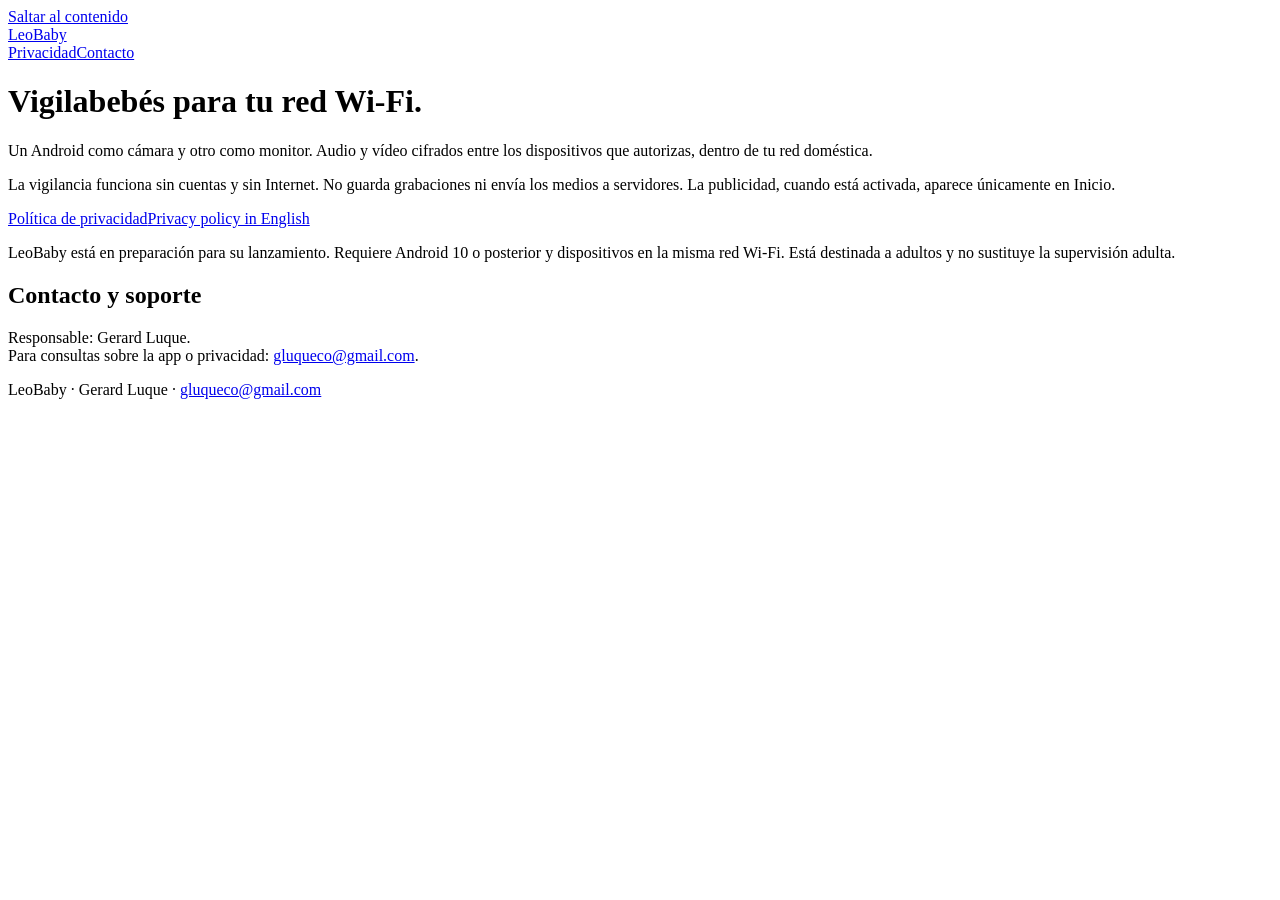
==== index.html @ 0a390526 "Añadir portada y contacto de LeoBaby" ====
<!doctype html>
<html lang="es">
<head>
<meta charset="utf-8">
<meta name="viewport" content="width=device-width, initial-scale=1">
<title>LeoBaby — Contacto y privacidad</title>
<meta name="description" content="Información, contacto y política de privacidad de LeoBaby, vigilabebés local para Android.">
<meta name="theme-color" content="#040e21">
<link rel="stylesheet" href="styles.css">
</head>
<body>
<a class="skip" href="#contenido">Saltar al contenido</a>
<header><div class="wrap"><a class="brand" href="index.html">LeoBaby</a><nav aria-label="Navegación"><a href="leobaby/privacy.html">Privacidad</a><a href="mailto:gluqueco@gmail.com">Contacto</a></nav></div></header>
<main id="contenido" class="wrap"><h1>Vigilabebés para tu red Wi-Fi.</h1>
<p class="lead">Un Android como cámara y otro como monitor. Audio y vídeo cifrados entre los dispositivos que autorizas, dentro de tu red doméstica.</p>
<p>La vigilancia funciona sin cuentas y sin Internet. No guarda grabaciones ni envía los medios a servidores. La publicidad, cuando está activada, aparece únicamente en Inicio.</p>
<div class="links"><a class="button" href="leobaby/privacy.html#es">Política de privacidad</a><a href="leobaby/privacy.html#en" lang="en">Privacy policy in English</a></div>
<p class="note">LeoBaby está en preparación para su lanzamiento. Requiere Android 10 o posterior y dispositivos en la misma red Wi-Fi. Está destinada a adultos y no sustituye la supervisión adulta.</p>
<div class="support"><h2>Contacto y soporte</h2><p>Responsable: Gerard Luque.<br>Para consultas sobre la app o privacidad: <a href="mailto:gluqueco@gmail.com">gluqueco@gmail.com</a>.</p></div>
</main>
<footer><div class="wrap">LeoBaby · Gerard Luque · <a href="mailto:gluqueco@gmail.com">gluqueco@gmail.com</a></div></footer>
</body>
</html>
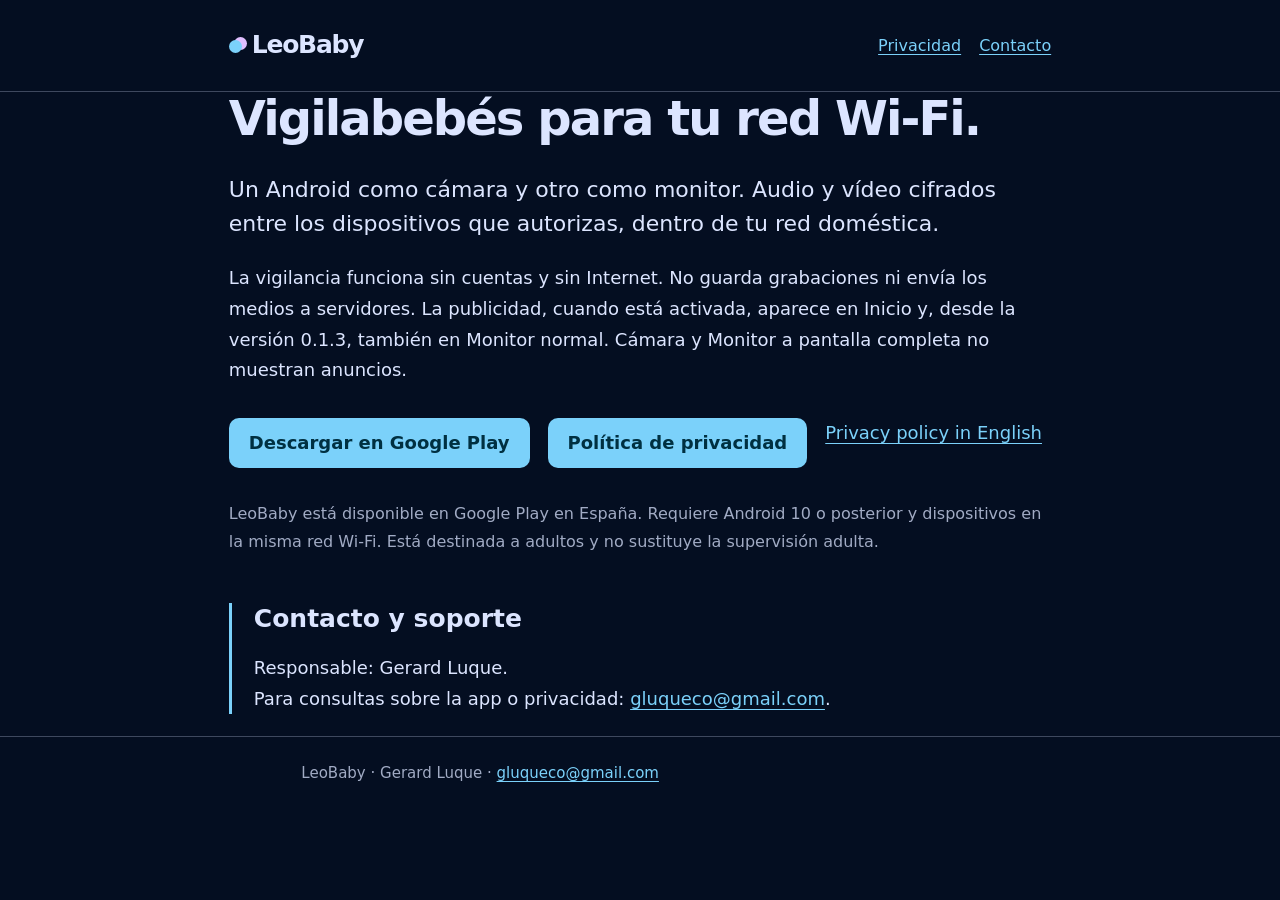
==== commit fa8321af: "Actualizar disponibilidad en Google Play y publicidad de Monitor" ====
--- a/index.html
+++ b/index.html
@@ -13,9 +13,9 @@
 <header><div class="wrap"><a class="brand" href="index.html">LeoBaby</a><nav aria-label="Navegación"><a href="leobaby/privacy.html">Privacidad</a><a href="mailto:gluqueco@gmail.com">Contacto</a></nav></div></header>
 <main id="contenido" class="wrap"><h1>Vigilabebés para tu red Wi-Fi.</h1>
 <p class="lead">Un Android como cámara y otro como monitor. Audio y vídeo cifrados entre los dispositivos que autorizas, dentro de tu red doméstica.</p>
-<p>La vigilancia funciona sin cuentas y sin Internet. No guarda grabaciones ni envía los medios a servidores. La publicidad, cuando está activada, aparece únicamente en Inicio.</p>
-<div class="links"><a class="button" href="leobaby/privacy.html#es">Política de privacidad</a><a href="leobaby/privacy.html#en" lang="en">Privacy policy in English</a></div>
-<p class="note">LeoBaby está en preparación para su lanzamiento. Requiere Android 10 o posterior y dispositivos en la misma red Wi-Fi. Está destinada a adultos y no sustituye la supervisión adulta.</p>
+<p>La vigilancia funciona sin cuentas y sin Internet. No guarda grabaciones ni envía los medios a servidores. La publicidad, cuando está activada, aparece en Inicio y, desde la versión 0.1.3, también en Monitor normal. Cámara y Monitor a pantalla completa no muestran anuncios.</p>
+<div class="links"><a class="button" href="https://play.google.com/store/apps/details?id=com.leobaby">Descargar en Google Play</a><a class="button" href="leobaby/privacy.html#es">Política de privacidad</a><a href="leobaby/privacy.html#en" lang="en">Privacy policy in English</a></div>
+<p class="note">LeoBaby está disponible en Google Play en España. Requiere Android 10 o posterior y dispositivos en la misma red Wi-Fi. Está destinada a adultos y no sustituye la supervisión adulta.</p>
 <div class="support"><h2>Contacto y soporte</h2><p>Responsable: Gerard Luque.<br>Para consultas sobre la app o privacidad: <a href="mailto:gluqueco@gmail.com">gluqueco@gmail.com</a>.</p></div>
 </main>
 <footer><div class="wrap">LeoBaby · Gerard Luque · <a href="mailto:gluqueco@gmail.com">gluqueco@gmail.com</a></div></footer>
--- a/styles.css
+++ b/styles.css
@@ -0,0 +1 @@
+*{box-sizing:border-box}html{color-scheme:dark;scroll-behavior:smooth}body{margin:0;background:#040e21;color:#dce5ff;font:18px/1.7 ui-sans-serif,system-ui,-apple-system,BlinkMacSystemFont,"Segoe UI",sans-serif}a{color:#7bd1fa;text-underline-offset:.2em}a:hover{color:#fff}a:focus-visible{outline:3px solid #7bd1fa;outline-offset:5px;border-radius:2px}.skip{position:absolute;top:-100px;left:16px;background:#071328;padding:10px}.skip:focus{top:8px}.wrap{max-width:76ch;margin:auto;padding:0 24px}header{border-bottom:1px solid #3e485e}header .wrap{display:flex;align-items:center;justify-content:space-between;gap:24px;padding-top:24px;padding-bottom:24px}.brand{font-weight:750;font-size:25px;text-decoration:none;color:#dce5ff;letter-spacing:-.05em}.brand:before{content:"";display:inline-block;width:13px;height:13px;background:#7bd1fa;border-radius:50%;margin-right:10px;box-shadow:5px -3px 0 #e0bfff}nav{display:flex;gap:18px;flex-wrap:wrap;font-size:16px}main{padding-top:56px;padding-bottom:64px}h1{font-size:clamp(32px,6vw,48px);line-height:1.12;letter-spacing:-.04em;margin:0 0 28px}h2{font-size:25px;line-height:1.3;margin:42px 0 18px}p{margin:0 0 22px}section+section{margin-top:64px;padding-top:52px;border-top:1px solid #3e485e}footer{border-top:1px solid #3e485e;font-size:15px;color:#a1abc4;padding:24px 0}.lead{font-size:22px;line-height:1.55}.links{display:flex;flex-wrap:wrap;gap:18px;margin:32px 0}.button{display:inline-block;background:#7bd1fa;color:#003041;padding:10px 20px;border-radius:10px;font-weight:650;text-decoration:none}.button:hover{background:#b1ddf7;color:#003041}.note{color:#a1abc4;font-size:16px}.support{border-left:3px solid #7bd1fa;padding-left:22px;margin-top:48px}@media(max-width:540px){header .wrap{align-items:flex-start;flex-direction:column;gap:14px}.wrap{padding-left:20px;padding-right:20px}main{padding-top:36px}h1{font-size:34px}}@media(prefers-reduced-motion:reduce){html{scroll-behavior:auto}}
